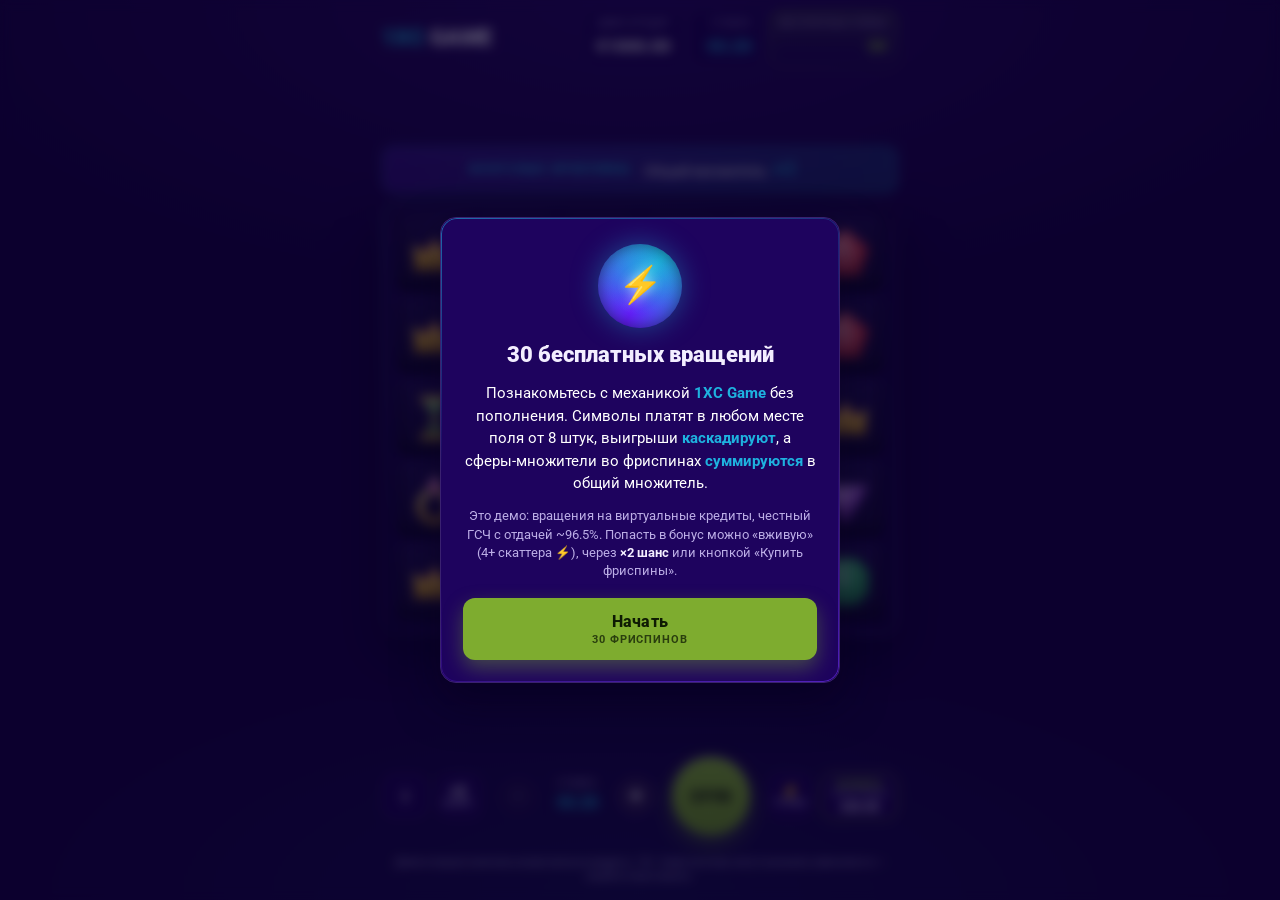
==== g1/index.html @ f29411cd "upd" ====
<!DOCTYPE html>
<html lang="ru">
<head>
<meta charset="UTF-8">
<meta name="viewport" content="width=device-width, initial-scale=1.0, maximum-scale=1.0, user-scalable=no">
<title>1XC Game</title>
<meta name="robots" content="noindex, nofollow">
<link rel="preconnect" href="https://fonts.googleapis.com">
<link rel="preconnect" href="https://fonts.gstatic.com" crossorigin>
<link href="https://fonts.googleapis.com/css2?family=Roboto:wght@400;500;700;900&display=swap" rel="stylesheet">
<link rel="stylesheet" href="/assets/theme.css">
<link rel="stylesheet" href="style.css">
</head>
<body>
<div id="game" class="game">
  <!-- HUD -->
  <header class="hud">
    <div class="brand">
      <div class="logo"><span class="logo-main"><b>1XC</b> GAME</span></div>
    </div>
    <div class="meters">
      <div class="meter">
        <span class="meter-label">Демо-кредит</span>
        <span class="meter-value" id="balance">€0.00</span>
      </div>
      <div class="meter meter--bet">
        <span class="meter-label">Ставка</span>
        <span class="meter-value" id="betValue">€0.20</span>
      </div>
      <div class="meter meter--fs" id="fsMeter">
        <span class="meter-label">Бесплатные спины</span>
        <span class="meter-value" id="fsLeft">30</span>
      </div>
    </div>
  </header>

  <!-- Stage -->
  <main class="stage">
    <div class="fs-banner" id="fsBanner" hidden>
      <span class="fs-banner-title">БОНУСНЫЕ ФРИСПИНЫ</span>
      <span class="fs-banner-mult">Общий множитель <b id="fsMult">×1</b></span>
      <span class="fs-banner-count" id="fsCount"></span>
    </div>

    <div class="frame">
      <div class="frame-glow" aria-hidden="true"></div>
      <div class="grid" id="grid" role="grid" aria-label="Игровое поле 6 на 5"></div>
      <div class="lightning" id="lightning" aria-hidden="true"></div>
    </div>

    <div class="winbar">
      <span id="winMessage" class="win-message">Нажмите SPIN — у вас 30 бесплатных вращений</span>
    </div>
  </main>

  <!-- Controls -->
  <footer class="controls">
    <div class="ctrl-left">
      <button class="icon-btn" id="btnInfo" aria-label="Правила и таблица выплат">i</button>
      <button class="icon-btn toggle" id="btnAnte" aria-pressed="false" aria-label="Ante Bet — удвоить шанс на бонус, ставка ×1.25">
        <span class="icon-btn-top">×2</span><span class="icon-btn-sub">шанс</span>
      </button>
    </div>

    <div class="ctrl-bet">
      <button class="round-btn" id="btnBetMinus" aria-label="Уменьшить ставку">−</button>
      <div class="bet-box">
        <span class="bet-box-label">Ставка</span>
        <span class="bet-box-value" id="betValue2">€0.20</span>
      </div>
      <button class="round-btn" id="btnBetPlus" aria-label="Увеличить ставку">+</button>
    </div>

    <button class="spin-btn" id="btnSpin" aria-label="Крутить">
      <span class="spin-btn-inner"><span class="spin-arrow">SPIN</span></span>
    </button>

    <div class="ctrl-right">
      <button class="icon-btn toggle" id="btnTurbo" aria-pressed="false" aria-label="Турбо-режим">
        <span class="icon-btn-top">⚡</span><span class="icon-btn-sub">турбо</span>
      </button>
      <button class="buy-btn" id="btnBuy" aria-label="Купить фриспины">
        <span class="buy-btn-top">КУПИТЬ</span>
        <span class="buy-btn-sub">фриспины</span>
        <span class="buy-btn-price" id="buyPrice">€20.00</span>
      </button>
    </div>
  </footer>

  <p class="legal-strip">
    Демонстрационная игра на виртуальные кредиты. 18+. Азартные игры могут вызывать зависимость — играйте ответственно.
  </p>
</div>

<!-- ІНТРО -->
<div class="modal" id="introModal" hidden>
  <div class="modal-card modal-card--intro">
    <div class="modal-emblem" id="introEmblem"></div>
    <h1 class="modal-title">30 бесплатных вращений</h1>
    <p class="modal-text">
      Познакомьтесь с механикой <b>1XC Game</b> без пополнения. Символы платят в любом месте поля
      от 8 штук, выигрыши <b>каскадируют</b>, а сферы-множители во фриспинах <b>суммируются</b>
      в общий множитель.
    </p>
    <p class="modal-note">Это демо: вращения на виртуальные кредиты, честный ГСЧ с отдачей ~96.5%. Попасть в бонус можно «вживую» (4+ скаттера ⚡), через <b>×2 шанс</b> или кнопкой «Купить фриспины».</p>
    <button class="cta" id="introStart">Начать <span class="cta-sub">30 фриспинов</span></button>
  </div>
</div>

<!-- ІНФО / ВЫПЛАТЫ -->
<div class="modal" id="infoModal" hidden>
  <div class="modal-card modal-card--info">
    <button class="modal-close" id="infoClose" aria-label="Закрыть">×</button>
    <h2 class="modal-title">Как играть и таблица выплат</h2>
    <div class="info-body" id="infoBody"></div>
    <button class="cta cta--ghost" id="infoOk">Понятно</button>
  </div>
</div>

<!-- ФРИСПІНИ: підсумок -->
<div class="modal" id="fsSummaryModal" hidden>
  <div class="modal-card modal-card--fs">
    <div class="modal-emblem modal-emblem--zeus"></div>
    <h2 class="modal-title">Фриспины завершены</h2>
    <p class="modal-text">Общий выигрыш за бонус</p>
    <div class="fs-total" id="fsTotal">€0.00</div>
    <p class="modal-note" id="fsTotalX"></p>
    <button class="cta" id="fsSummaryOk">Продолжить</button>
  </div>
</div>

<!-- FTD -->
<div class="modal" id="ftdModal" hidden>
  <div class="modal-card modal-card--ftd">
    <div class="ftd-crown" aria-hidden="true"></div>
    <h2 class="modal-title">Бесплатные вращения закончились</h2>
    <p class="modal-text ftd-lead">
      Первое пополнение получает бонус на бонусный счёт. Бонус начисляется на
      <b>сумму вашего депозита</b> и не зависит от результата демо.
    </p>

    <div class="ftd-tiers" id="ftdTiers"></div>

    <div class="ftd-summary" id="ftdSummary" hidden>
      <div class="ftd-row"><span>Депозит</span><b id="ftdDep">€0.00</b></div>
      <div class="ftd-row ftd-row--bonus"><span>Бонус <em id="ftdPct">+100%</em></span><b id="ftdBonus">€0.00</b></div>
      <div class="ftd-row ftd-row--total"><span>На счёте</span><b id="ftdTotal">€0.00</b></div>
      <div class="ftd-wager">Отыгрыш бонуса ×30</div>
    </div>

    <button class="cta cta--gold" id="ftdCta" disabled>Выберите сумму пополнения</button>

    <p class="ftd-disclaimer" id="ftdDisclaimer">
      [ЗАГЛУШКА ЮРИДИЧЕСКОГО ТЕКСТА] Здесь будут условия акции: мин. депозит, макс. бонус,
      требование по отыгрышу (вейджер ×30), список исключённых игр, срок действия, номер лицензии
      Кюрасао и оператор. 18+. Играйте ответственно.
    </p>
    <button class="ftd-restart" id="ftdRestart">← Вернуться в демо</button>
  </div>
</div>

<script src="engine.js"></script>
<script src="app.js"></script>
</body>
</html>
---- assets/theme.css ----
/* ============================================================
   1xc-test.com — общая тема проекта (design system).
   Источник истины: DESIGN-SYSTEM.md (gen.py v29 + popup.js/pwa.js).
   Подключается на всех тест-страницах: <link rel="stylesheet" href="/assets/theme.css">
   ============================================================ */

:root{
  /* Поверхности (тёмный фиолет) */
  --bg:#19024B;
  --surface:#160241;
  --header:#160241;
  --footer:#120335;
  --card:#22075E;
  --card2:#1A0450;
  --plate:#1E035E;
  --field:#2E1B55;

  /* Линии / границы */
  --line:#3A2170;
  --line-soft:rgba(255,255,255,.09);

  /* Текст */
  --text:#FFFFFF;
  --ink:#F3EEFF;
  --muted:#BCAEE6;

  /* Акценты / семантика */
  --green:#7EAC2F;    --good:#7EAC2F;   --gold:#7EAC2F;
  --green-h:#8ABA38;
  --green-a:#6F9A29;
  --cyan:#1EB2DF;
  --bad:#FF5A6A;
  --violet-h:#7434FF;
  --violet-step:#641EFB;
  --ink-blue:#215583;
  --star:#FFC107;

  /* Чипы */
  --chip-blue:#3CA5FF;
  --chip-green:#10993C;
  --chip-purple:#A134B1;
  --chip-sand:#FFDBA8;

  /* Радиусы / отступы / контейнер / тень */
  --btn-radius:12px;
  --radius:16px;   --r:16px;
  --pad:20px;
  --maxw:1060px;
  --shadow:0 18px 44px rgba(6,0,30,.55);

  /* Оверлеи / глоу (частые rgba из кода) */
  --overlay:rgba(6,0,30,.62);
  --overlay-strong:rgba(6,0,30,.82);
  --glow-cyan:rgba(30,178,223,.65);
}

*,*::before,*::after{ box-sizing:border-box; }
html{ -webkit-text-size-adjust:100%; }
body{
  margin:0;
  font-family:Roboto,-apple-system,"Segoe UI","Helvetica Neue",Arial,sans-serif;
  background:var(--bg);
  color:var(--text);
  line-height:1.55;
  -webkit-tap-highlight-color:transparent;
}

h1{ font-size:clamp(1.8rem,6.8vw,2.9rem); margin:.35em 0 .5em; line-height:1.12; }
h2{ font-size:clamp(1.45rem,5vw,2rem);   margin:.35em 0 .9em; line-height:1.15; }
a{ color:inherit; text-decoration:none; }

/* Надзаголовок-«глазок» */
.eyebrow{
  color:var(--cyan);
  font-weight:700;
  font-size:.8rem;
  letter-spacing:.16em;
  text-transform:uppercase;
}

/* Кнопка (CTA) — зелёная, крупная тач-зона */
.btn{
  display:inline-flex; align-items:center; justify-content:center; gap:.5em;
  min-height:52px; padding:0 26px;
  border-radius:var(--btn-radius);
  background:var(--green); color:#0e1a03;
  font-family:inherit; font-weight:800; font-size:1rem;
  cursor:pointer; border:0; transition:background .18s, transform .12s;
}
.btn:hover{ background:var(--green-h); }
.btn:active{ background:var(--green-a); transform:translateY(1px); }
.btn--ghost{ background:transparent; color:var(--ink); border:1px solid var(--line); }
.btn--ghost:hover{ background:rgba(255,255,255,.05); }

/* Карточка / панель */
.card{
  background:var(--plate);
  border:1px solid var(--line);
  border-radius:var(--radius);
  padding:22px;
}

/* Чип (метка/бейдж) */
.chip{
  display:inline-flex; align-items:center; gap:.35em;
  font-size:.72rem; font-weight:800; letter-spacing:.04em;
  text-transform:uppercase; border-radius:999px; padding:.28em .7em;
  color:#fff;
}
.chip--blue{ background:var(--chip-blue); }
.chip--green{ background:var(--chip-green); }
.chip--purple{ background:var(--chip-purple); }
.chip--sand{ background:var(--chip-sand); color:#2a1046; }

/* Футер */
.footer{
  background:var(--footer);
  border-top:1px solid var(--line);
  padding-block:30px;
  font-size:.85rem;
  color:var(--muted);
  text-align:center;
}

/* Доступность */
:focus-visible{ outline:2px solid var(--cyan); outline-offset:2px; border-radius:8px; }

@media (prefers-reduced-motion: reduce){
  *,*::before,*::after{ animation-duration:.001ms !important; animation-iteration-count:1 !important; transition-duration:.001ms !important; }
}
---- g1/style.css ----
/* ============================================================
   1XC Game (демо-слот) — стили под дизайн-систему 1xc-test.
   Токены берутся из /assets/theme.css (:root). Здесь — только игровое.
   ============================================================ */

.game *{ box-sizing:border-box; }

body{
  overflow:hidden;
  user-select:none;
  background:
    radial-gradient(95% 55% at 50% 0%, rgba(116,52,255,.16), transparent 60%),
    radial-gradient(80% 45% at 50% 100%, rgba(30,178,223,.08), transparent 60%),
    var(--bg);
}

/* --- Каркас страницы --- */
.game{
  position:relative; z-index:1;
  display:flex; flex-direction:column;
  height:100dvh; max-width:540px; margin:0 auto;
  padding:10px 12px calc(8px + env(safe-area-inset-bottom));
  gap:10px;
}

/* ============================ HUD ============================ */
.hud{ display:flex; align-items:center; justify-content:space-between; gap:10px; }
.brand{ display:flex; align-items:center; gap:10px; }
.logo-main{
  font-size:22px; font-weight:900; letter-spacing:.02em; color:var(--ink);
}
.logo-main b{ color:var(--cyan); font-weight:900; }

.meters{ display:flex; gap:7px; }
.meter{
  display:grid; gap:2px; min-width:74px; text-align:right;
  padding:6px 10px; border-radius:12px;
  background:var(--plate); border:1px solid var(--line-soft);
}
.meter-label{ font-size:9px; letter-spacing:.1em; text-transform:uppercase; color:var(--muted); }
.meter-value{ font-size:17px; font-weight:700; color:var(--text); font-variant-numeric:tabular-nums; }
.meter--bet .meter-value{ color:var(--cyan); }
.meter--fs{ border-color:rgba(126,172,47,.5); background:linear-gradient(180deg, rgba(126,172,47,.16), var(--plate)); }
.meter--fs .meter-value{ color:var(--green-h); }
.meter--fs.spent{ opacity:.5; }

/* =========================== STAGE =========================== */
.stage{ flex:1; display:flex; flex-direction:column; justify-content:center; gap:8px; min-height:0; }

.fs-banner{
  display:flex; align-items:center; justify-content:center; gap:14px; flex-wrap:wrap;
  padding:7px 14px; border-radius:12px;
  background:linear-gradient(90deg, rgba(116,52,255,.28), rgba(30,178,223,.22));
  border:1px solid rgba(30,178,223,.5);
  animation:bannerIn .5s ease;
}
.fs-banner-title{ font-weight:800; font-size:12px; letter-spacing:.12em; color:var(--cyan); }
.fs-banner-mult{ font-size:14px; color:var(--text); }
.fs-banner-mult b{ color:var(--cyan); font-size:20px; margin-left:4px; }
.fs-banner-count{ font-size:13px; color:var(--muted); }
@keyframes bannerIn{ from{ transform:translateY(-8px); opacity:0; } to{ transform:none; opacity:1; } }

/* Рама поля */
.frame{
  position:relative; border-radius:var(--radius);
  padding:clamp(8px,2.4vw,14px);
  background:linear-gradient(160deg, var(--card), var(--card2));
  border:1px solid var(--line);
  box-shadow:var(--shadow), inset 0 0 34px rgba(0,0,0,.4);
}
.frame::before{
  content:""; position:absolute; inset:0; border-radius:var(--radius); padding:1px;
  background:linear-gradient(150deg, var(--cyan), transparent 42%, transparent 60%, var(--violet-h));
  -webkit-mask:linear-gradient(#000 0 0) content-box, linear-gradient(#000 0 0);
  -webkit-mask-composite:xor; mask-composite:exclude; pointer-events:none; opacity:.55;
}
.frame-glow{
  position:absolute; inset:-1px; border-radius:var(--radius); pointer-events:none;
  box-shadow:0 0 0 rgba(30,178,223,0); transition:box-shadow .4s ease; z-index:3;
}
.frame.trigger .frame-glow{ box-shadow:0 0 40px 5px rgba(30,178,223,.75), inset 0 0 34px rgba(30,178,223,.4); }

/* Сетка 6x5 */
.grid{
  position:relative; z-index:1;
  display:grid; grid-template-columns:repeat(6,1fr); gap:clamp(3px,1vw,6px);
}
/* Ячейки НЕПРОЗРАЧНЫЕ — символы чёткие, фон не просвечивает */
.cell{
  position:relative; aspect-ratio:1/1; border-radius:12px;
  display:flex; align-items:center; justify-content:center;
  background:linear-gradient(180deg, #241058, #170a3a);
  box-shadow:inset 0 1px 0 rgba(255,255,255,.05), inset 0 -6px 12px rgba(0,0,0,.45);
  overflow:hidden;
}
.cell svg{ width:82%; height:82%; display:block; }
.cell.drop{ animation:drop .34s cubic-bezier(.2,.8,.25,1); }
.cell.win .sym-art{ animation:pop .5s cubic-bezier(.2,.8,.25,1); }
.cell.win::after{
  content:""; position:absolute; inset:0; border-radius:12px;
  box-shadow:inset 0 0 0 2px var(--cyan), 0 0 16px rgba(30,178,223,.65);
  animation:winGlow .5s ease;
}
.cell.fade .sym-art{ animation:fadeOut .26s ease forwards; }
.sym-art{ width:100%; height:100%; display:flex; align-items:center; justify-content:center; }

.cell.scatter{ background:linear-gradient(180deg, #123a52, #0d2338); }
.cell.scatter::before{
  content:""; position:absolute; inset:0; border-radius:12px;
  box-shadow:inset 0 0 0 2px rgba(30,178,223,.6), 0 0 18px rgba(30,178,223,.4);
}

/* Орб-множитель (violet -> cyan) */
.orb{ position:relative; width:92%; height:92%; display:flex; align-items:center; justify-content:center; }
.orb-ball{
  position:absolute; inset:0; border-radius:50%;
  background:radial-gradient(circle at 34% 28%, #fff8, transparent 44%),
             radial-gradient(circle at 50% 55%, var(--violet-h), #4a13c9 60%, #240a52 100%);
  box-shadow:0 0 16px rgba(116,52,255,.7), inset 0 -6px 12px rgba(0,0,0,.5);
  animation:orbPulse 1.4s ease-in-out infinite;
}
.orb-val{
  position:relative; z-index:1; font-weight:900;
  font-size:clamp(13px,4.4vw,22px); color:#fff;
  text-shadow:0 1px 2px rgba(0,0,0,.6), 0 0 10px rgba(30,178,223,.8);
}
@keyframes orbPulse{ 0%,100%{ transform:scale(1); } 50%{ transform:scale(1.06); } }

/* Молния при триггере */
.lightning{ position:absolute; inset:0; z-index:2; pointer-events:none; opacity:0; }
.lightning.flash{ animation:flash .6s ease-out; }
@keyframes flash{
  0%{ opacity:0; } 8%{ opacity:1; background:rgba(30,178,223,.85); }
  12%{ opacity:.2; } 20%{ opacity:.9; background:rgba(255,255,255,.8); }
  30%{ opacity:0; } 100%{ opacity:0; }
}

/* Строка сообщений/выигрыша (под барабанами) */
.winbar{ text-align:center; min-height:34px; display:flex; align-items:center; justify-content:center; padding:2px 6px; }
.win-message{ font-size:15px; color:var(--muted); letter-spacing:.01em; }
.win-message.win{ color:var(--green-h); font-weight:700; }
.win-message b{ color:var(--cyan); }
/* Крупный выигрыш — здесь же, под слотом */
.win-message.bigwin{ font-weight:900; }
.win-message.bigwin .bw-label{
  color:var(--cyan); font-size:13px; letter-spacing:.1em; text-transform:uppercase; margin-right:8px;
}
.win-message.bigwin .bw-amt{
  color:#fff; font-size:clamp(19px,6vw,26px); font-variant-numeric:tabular-nums;
  text-shadow:0 0 16px rgba(126,172,47,.55);
}

/* ========================= CONTROLS ========================= */
.controls{ display:flex; align-items:center; justify-content:space-between; gap:8px; }
.ctrl-left,.ctrl-right{ display:flex; align-items:center; gap:8px; }

.icon-btn{
  width:46px; height:46px; border-radius:12px; cursor:pointer;
  display:grid; place-content:center; line-height:1;
  font-weight:800; font-size:17px; color:var(--ink);
  background:var(--plate); border:1px solid var(--line); font-family:inherit;
  transition:transform .12s ease, border-color .2s, background .2s;
}
.icon-btn-top{ font-size:15px; }
.icon-btn-sub{ font-size:8.5px; letter-spacing:.08em; color:var(--muted); text-transform:uppercase; }
.icon-btn:active{ transform:scale(.92); }
.toggle.on{ background:linear-gradient(180deg, rgba(30,178,223,.28), var(--plate)); border-color:var(--cyan); color:#fff; }
.toggle.on .icon-btn-sub{ color:var(--cyan); }

.ctrl-bet{ display:flex; align-items:center; gap:6px; }
.round-btn{
  width:38px; height:38px; border-radius:50%; cursor:pointer;
  font-size:22px; font-weight:700; line-height:1; color:var(--text);
  background:var(--field); border:1px solid var(--line); font-family:inherit;
  display:grid; place-content:center; transition:transform .12s ease;
}
.round-btn:active{ transform:scale(.9); }
.round-btn:disabled{ opacity:.35; cursor:not-allowed; }
.bet-box{ display:grid; gap:1px; text-align:center; min-width:68px; }
.bet-box-label{ font-size:8.5px; letter-spacing:.1em; text-transform:uppercase; color:var(--muted); }
.bet-box-value{ font-size:16px; font-weight:700; color:var(--cyan); font-variant-numeric:tabular-nums; }

/* Кнопка Spin — зелёный CTA */
.spin-btn{
  width:78px; height:78px; border-radius:50%; cursor:pointer; flex:none;
  border:0; padding:0; position:relative; color:#0e1a03; font-family:inherit;
  background:linear-gradient(180deg, var(--green-h), var(--green) 55%, var(--green-a));
  box-shadow:0 8px 22px rgba(126,172,47,.45), inset 0 2px 0 rgba(255,255,255,.25);
  transition:transform .12s ease, box-shadow .3s;
}
.spin-btn-inner{ position:absolute; inset:0; border-radius:50%; display:grid; place-content:center; }
.spin-arrow{ font-weight:900; font-size:17px; letter-spacing:.04em; color:#0e1a03; }
.spin-btn:active{ transform:scale(.94); }
.spin-btn.spinning{ animation:spinPulse 1s linear infinite; }
.spin-btn.spinning .spin-arrow{ opacity:.55; }
.spin-btn:disabled{ cursor:default; filter:saturate(.75) brightness(.9); }
@keyframes spinPulse{ 0%,100%{ box-shadow:0 8px 22px rgba(126,172,47,.45); } 50%{ box-shadow:0 8px 30px rgba(30,178,223,.7); } }

/* Кнопка Buy — вторичная (плашка + зелёный контур) */
.buy-btn{
  display:grid; gap:0; place-items:center; cursor:pointer; padding:6px 10px;
  border-radius:12px; line-height:1.05; font-family:inherit;
  color:var(--green-h); background:var(--plate); border:1px solid var(--green);
  transition:transform .12s ease, background .2s;
}
.buy-btn-top{ font-weight:900; font-size:11px; letter-spacing:.04em; }
.buy-btn-sub{ font-size:9px; letter-spacing:.05em; text-transform:uppercase; color:var(--muted); }
.buy-btn-price{ font-weight:700; font-size:13px; color:var(--ink); font-variant-numeric:tabular-nums; }
.buy-btn:active{ transform:scale(.94); }
.buy-btn:disabled{ opacity:.4; cursor:not-allowed; }

.legal-strip{ text-align:center; font-size:10px; line-height:1.35; color:var(--muted); padding:0 6px; }

/* ========================== MODALS ========================== */
.modal{
  position:fixed; inset:0; z-index:50; display:grid; place-items:center; padding:20px;
  background:var(--overlay); backdrop-filter:blur(6px);
  animation:fadeIn .3s ease;
}
.modal[hidden]{ display:none; }
.modal-card{
  position:relative; width:100%; max-width:400px; max-height:90dvh; overflow-y:auto;
  padding:26px 22px 22px; border-radius:var(--radius); text-align:center;
  background:var(--plate); border:1px solid var(--line);
  box-shadow:var(--shadow);
  animation:cardIn .4s cubic-bezier(.2,.8,.25,1);
}
.modal-card::before{
  content:""; position:absolute; inset:0; border-radius:var(--radius); padding:1px; pointer-events:none;
  background:linear-gradient(160deg, var(--cyan), transparent 42%, transparent 60%, var(--violet-h));
  -webkit-mask:linear-gradient(#000 0 0) content-box, linear-gradient(#000 0 0);
  -webkit-mask-composite:xor; mask-composite:exclude; opacity:.6;
}
.modal-title{ font-size:22px; font-weight:900; color:var(--ink); margin-bottom:12px; line-height:1.15; }
.modal-text{ font-size:15px; line-height:1.5; color:var(--text); margin-bottom:12px; }
.modal-text b{ color:var(--cyan); }
.modal-note{ font-size:12.5px; line-height:1.45; color:var(--muted); margin-bottom:18px; }
.modal-note b{ color:var(--ink); }
.modal-close{
  position:absolute; top:12px; right:14px; width:34px; height:34px; border-radius:50%;
  font-size:22px; line-height:1; color:var(--muted); cursor:pointer; font-family:inherit;
  background:rgba(255,255,255,.06); border:1px solid var(--line-soft);
}

.modal-emblem{
  width:84px; height:84px; margin:0 auto 14px; border-radius:50%;
  background:radial-gradient(circle at 50% 34%, rgba(30,178,223,.4), transparent 60%),
             conic-gradient(from 200deg, var(--violet-step), var(--cyan) 55%, var(--violet-step));
  box-shadow:0 0 28px rgba(30,178,223,.4), inset 0 0 16px rgba(0,0,0,.5); position:relative;
}
.modal-emblem::after{ content:"⚡"; position:absolute; inset:0; display:grid; place-content:center; font-size:36px; filter:drop-shadow(0 0 6px rgba(191,228,255,.9)); }
.modal-emblem--zeus::after{ content:"🏆"; filter:none; }

/* CTA (внутри модалок) — зелёный */
.cta{
  width:100%; padding:14px 18px; border-radius:var(--btn-radius); cursor:pointer;
  font-family:inherit; font-weight:800; font-size:16px; letter-spacing:.01em;
  color:#0e1a03; background:var(--green); border:0;
  box-shadow:0 8px 20px rgba(126,172,47,.4);
  transition:background .18s, transform .12s;
}
.cta:hover{ background:var(--green-h); }
.cta .cta-sub{ display:block; font-weight:700; font-size:11px; text-transform:uppercase; letter-spacing:.08em; opacity:.75; margin-top:2px; }
.cta:active{ transform:scale(.98); }
.cta:disabled{ background:var(--field); color:var(--muted); cursor:not-allowed; box-shadow:none; }
.cta--ghost{ background:transparent; color:var(--ink); border:1px solid var(--line); box-shadow:none; margin-top:8px; }
.cta--ghost:hover{ background:rgba(255,255,255,.05); }
.cta--gold{ margin-top:4px; }

/* Инфо-модалка */
.info-body{ text-align:left; font-size:13.5px; line-height:1.5; color:var(--muted); margin-bottom:16px; }
.info-section{ margin-bottom:16px; }
.info-section h3{ font-size:13px; letter-spacing:.05em; color:var(--cyan); margin-bottom:7px; text-transform:uppercase; font-weight:800; }
.info-section p{ margin-bottom:6px; }
.info-section b{ color:var(--ink); }
.pay-table{ display:grid; gap:6px; }
.pay-row{ display:grid; grid-template-columns:34px 1fr auto; align-items:center; gap:10px;
  padding:5px 8px; border-radius:9px; background:rgba(255,255,255,.04); }
.pay-row .pay-ico{ width:30px; height:30px; }
.pay-row .pay-ico svg{ width:100%; height:100%; }
.pay-name{ font-size:12px; color:var(--text); }
.pay-vals{ font-size:12px; color:var(--cyan); font-variant-numeric:tabular-nums; text-align:right; white-space:nowrap; }
.pay-vals small{ color:var(--muted); }

/* FS summary */
.fs-total{ font-size:40px; font-weight:800; color:#fff; font-variant-numeric:tabular-nums;
  text-shadow:0 0 20px rgba(126,172,47,.55); margin-bottom:6px; }

/* FTD */
.modal-card--ftd{ max-width:420px; }
.ftd-crown{ width:70px; height:70px; margin:0 auto 12px;
  background:conic-gradient(from 200deg, var(--violet-step), var(--cyan) 55%, var(--violet-step)); border-radius:50%;
  box-shadow:0 0 24px rgba(30,178,223,.45); position:relative; }
.ftd-crown::after{ content:"🎁"; position:absolute; inset:0; display:grid; place-content:center; font-size:32px; }
.ftd-lead{ font-size:14px; }
.ftd-lead b{ color:var(--cyan); }

.ftd-tiers{ display:grid; grid-template-columns:repeat(2,1fr); gap:9px; margin:6px 0 16px; }
.tier-btn{
  display:grid; gap:3px; place-items:center; cursor:pointer; padding:12px 8px; border-radius:14px;
  background:var(--card2); border:1.5px solid var(--line); color:var(--text); font-family:inherit;
  transition:transform .12s ease, border-color .2s, background .2s;
}
.tier-amt{ font-weight:900; font-size:21px; color:#fff; font-variant-numeric:tabular-nums; }
.tier-bonus{ font-size:12px; font-weight:800; color:var(--cyan); }
.tier-btn:active{ transform:scale(.96); }
.tier-btn.sel{ border-color:var(--green); background:linear-gradient(180deg, rgba(126,172,47,.2), var(--card2));
  box-shadow:0 0 18px rgba(126,172,47,.35); }
.tier-btn.sel .tier-bonus{ color:var(--green-h); }

.ftd-summary{ display:grid; gap:6px; padding:13px 15px; margin-bottom:15px; border-radius:13px;
  background:rgba(0,0,0,.28); border:1px solid var(--line-soft); animation:fadeIn .3s ease; }
.ftd-row{ display:flex; justify-content:space-between; align-items:baseline; font-size:14px; color:var(--muted); }
.ftd-row b{ font-size:16px; color:var(--text); font-variant-numeric:tabular-nums; }
.ftd-row--bonus em{ font-style:normal; color:var(--cyan); font-weight:700; font-size:12px; }
.ftd-row--bonus b{ color:var(--cyan); }
.ftd-row--total{ border-top:1px dashed var(--line-soft); padding-top:7px; margin-top:2px; }
.ftd-row--total b{ color:var(--green-h); font-size:20px; font-weight:800; }
.ftd-wager{ font-size:11px; color:var(--muted); text-align:right; margin-top:2px; }

.ftd-disclaimer{ font-size:10.5px; line-height:1.4; color:var(--muted); margin:14px 0 6px;
  padding:10px; border-radius:9px; background:rgba(0,0,0,.25); border:1px dashed var(--line-soft); text-align:left; }
.ftd-restart{ background:none; border:0; color:var(--muted); font-size:12px; cursor:pointer; padding:6px; text-decoration:underline; font-family:inherit; }

/* ========================= АНИМАЦИИ ========================= */
@keyframes drop{ from{ transform:translateY(-56%); opacity:0; } to{ transform:none; opacity:1; } }
@keyframes pop{ 0%{ transform:scale(1); } 40%{ transform:scale(1.16); } 100%{ transform:scale(1); } }
@keyframes fadeOut{ to{ transform:scale(.5); opacity:0; } }
@keyframes winGlow{ from{ opacity:0; } 40%{ opacity:1; } to{ opacity:.9; } }
@keyframes fadeIn{ from{ opacity:0; } to{ opacity:1; } }
@keyframes cardIn{ from{ transform:translateY(16px) scale(.97); opacity:0; } to{ transform:none; opacity:1; } }

/* ======================== АДАПТИВ ========================== */
@media (max-height:720px){
  .logo-main{ font-size:19px; }
  .spin-btn{ width:66px; height:66px; }
  .meter{ min-width:66px; padding:5px 8px; }
  .meter-value{ font-size:15px; }
  .modal-emblem{ width:68px; height:68px; }
}
@media (max-width:380px){
  .buy-btn-sub{ display:none; }
  .meter{ min-width:58px; }
}

@media (prefers-reduced-motion: reduce){
  .orb-ball{ animation:none; }
}
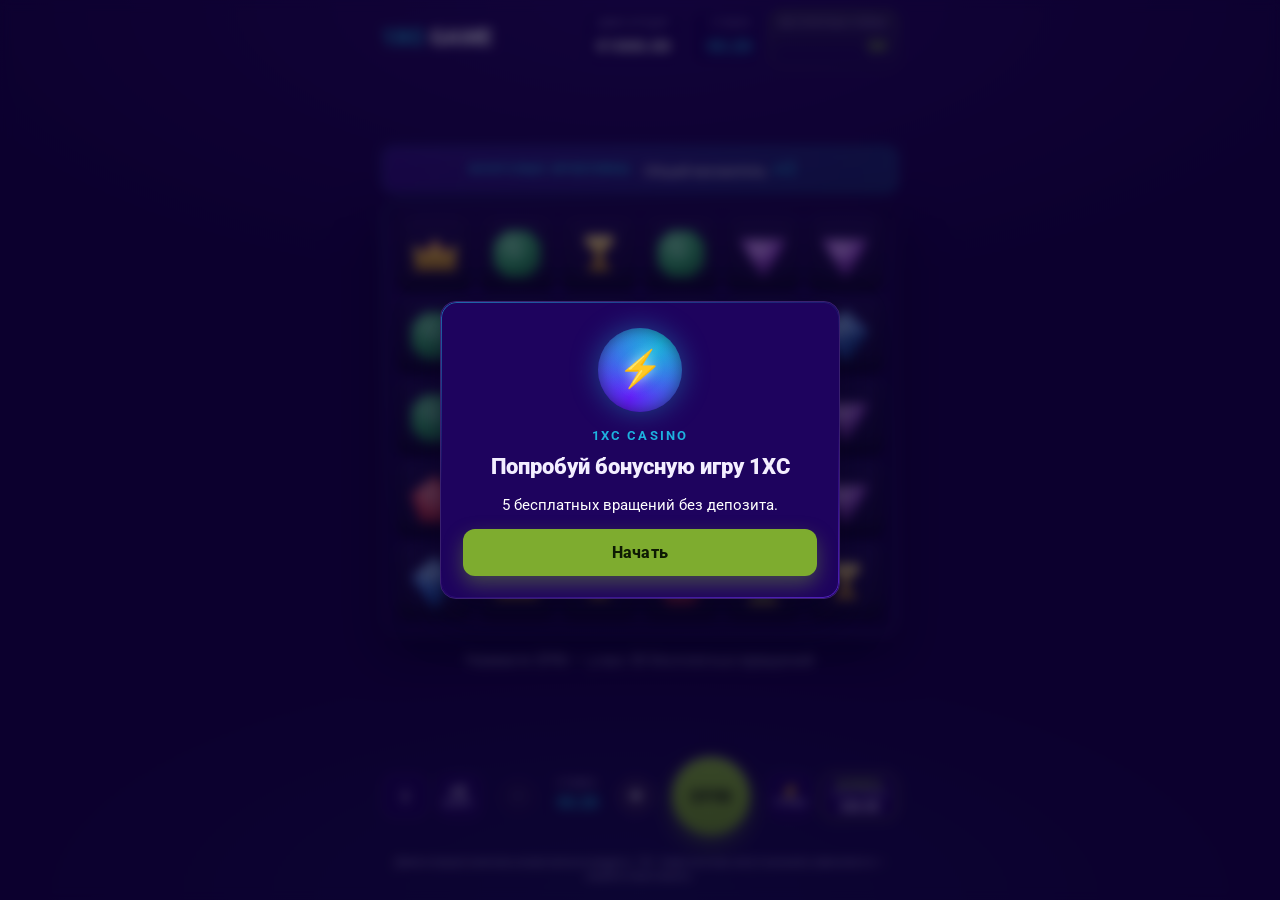
==== commit 98cc72a0: "upd" ====
--- a/g1/index.html
+++ b/g1/index.html
@@ -96,14 +96,10 @@
 <div class="modal" id="introModal" hidden>
   <div class="modal-card modal-card--intro">
     <div class="modal-emblem" id="introEmblem"></div>
-    <h1 class="modal-title">30 бесплатных вращений</h1>
-    <p class="modal-text">
-      Познакомьтесь с механикой <b>1XC Game</b> без пополнения. Символы платят в любом месте поля
-      от 8 штук, выигрыши <b>каскадируют</b>, а сферы-множители во фриспинах <b>суммируются</b>
-      в общий множитель.
-    </p>
-    <p class="modal-note">Это демо: вращения на виртуальные кредиты, честный ГСЧ с отдачей ~96.5%. Попасть в бонус можно «вживую» (4+ скаттера ⚡), через <b>×2 шанс</b> или кнопкой «Купить фриспины».</p>
-    <button class="cta" id="introStart">Начать <span class="cta-sub">30 фриспинов</span></button>
+    <span class="eyebrow">1XC Casino</span>
+    <h1 class="modal-title">Попробуй бонусную игру 1XC</h1>
+    <p class="modal-text">5 бесплатных вращений без депозита.</p>
+    <button class="cta" id="introStart">Начать</button>
   </div>
 </div>
 
--- a/g1/style.css
+++ b/g1/style.css
@@ -232,6 +232,7 @@
   -webkit-mask-composite:xor; mask-composite:exclude; opacity:.6;
 }
 .modal-title{ font-size:22px; font-weight:900; color:var(--ink); margin-bottom:12px; line-height:1.15; }
+.modal-card .eyebrow{ display:block; margin-bottom:8px; }
 .modal-text{ font-size:15px; line-height:1.5; color:var(--text); margin-bottom:12px; }
 .modal-text b{ color:var(--cyan); }
 .modal-note{ font-size:12.5px; line-height:1.45; color:var(--muted); margin-bottom:18px; }
